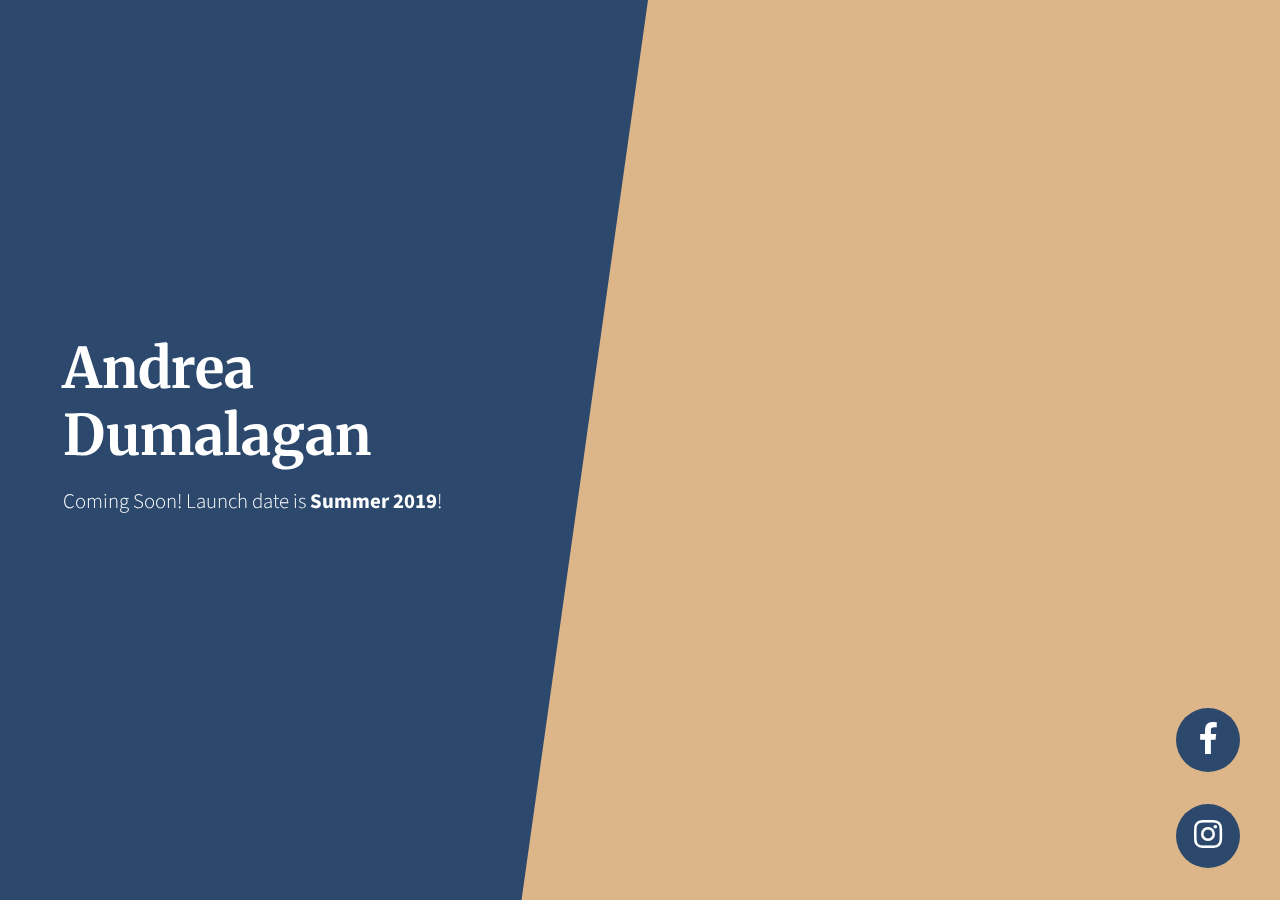
==== index.html @ 33ef76c4 "Update index.html" ====
<!DOCTYPE html>
<html lang="en">

<head>

  <meta charset="utf-8">
  <meta name="viewport" content="width=device-width, initial-scale=1, shrink-to-fit=no">
  <meta name="description" content="">
  <meta name="author" content="">

  <title>Coming Soon - Start Bootstrap Theme</title>

  <!-- Bootstrap core CSS -->
  <link href="vendor/bootstrap/css/bootstrap.min.css" rel="stylesheet">

  <!-- Custom fonts for this template -->
  <link href="https://fonts.googleapis.com/css?family=Source+Sans+Pro:200,200i,300,300i,400,400i,600,600i,700,700i,900,900i" rel="stylesheet">
  <link href="https://fonts.googleapis.com/css?family=Merriweather:300,300i,400,400i,700,700i,900,900i" rel="stylesheet">
  <link href="vendor/fontawesome-free/css/all.min.css" rel="stylesheet" type="text/css">

  <!-- Custom styles for this template -->
  <link href="css/coming-soon.min.css" rel="stylesheet">

</head>

<body>

  <div class="overlay"></div>
  <video playsinline="playsinline" autoplay="autoplay" muted="muted" loop="loop">
    <source src="mp4/bg.mp4" type="video/mp4">
  </video>

  <div class="masthead">
    <div class="masthead-bg"></div>
    <div class="container h-100">
      <div class="row h-100">
        <div class="col-12 my-auto">
          <div class="masthead-content text-white py-5 py-md-0">
            <h1 class="mb-3">Andrea Dumalagan</h1>
            <p class="mb-5">Coming Soon! Launch date is
              <strong>Summer 2019</strong>!</p>
            <!--<div class="input-group input-group-newsletter">
              <input type="email" class="form-control" placeholder="Enter email..." aria-label="Enter email..." aria-describedby="basic-addon">
              <div class="input-group-append">
                <button class="btn btn-secondary" type="button">Notify Me!</button>
              </div>
            </div>-->
          </div>
        </div>
      </div>
    </div>
  </div>

  <div class="social-icons">
    <ul class="list-unstyled text-center mb-0">
      <!--<li class="list-unstyled-item">
        <a href="#">
          <i class="fab fa-twitter"></i>
        </a>
      </li>-->
      <li class="list-unstyled-item">
        <a href="#">
          <i class="fab fa-facebook-f"></i>
        </a>
      </li>
      <li class="list-unstyled-item">
        <a href="#">
          <i class="fab fa-instagram"></i>
        </a>
      </li>
    </ul>
  </div>

  <!-- Bootstrap core JavaScript -->
  <script src="vendor/jquery/jquery.min.js"></script>
  <script src="vendor/bootstrap/js/bootstrap.bundle.min.js"></script>

  <!-- Custom scripts for this template -->
  <script src="js/coming-soon.min.js"></script>

</body>

</html>
---- css/coming-soon.min.css ----
/*!
 * Start Bootstrap - Coming Soon v5.0.4 (https://startbootstrap.com/template-overviews/coming-soon)
 * Copyright 2013-2019 Start Bootstrap
 * Licensed under MIT (https://github.com/BlackrockDigital/startbootstrap-coming-soon/blob/master/LICENSE)
 */html{height:100%}body{height:100%;min-height:35rem;position:relative;font-family:'Source Sans Pro';font-weight:300}h1,h2,h3,h4,h5,h6{font-family:Merriweather;font-weight:700}video{position:fixed;top:50%;left:50%;min-width:100%;min-height:100%;width:auto;height:auto;-webkit-transform:translateX(-50%) translateY(-50%);transform:translateX(-50%) translateY(-50%);z-index:0}@media (pointer:coarse) and (hover:none){body{background:url(../img/bg-mobile-fallback.jpg) #002e66 no-repeat center center scroll;background-position:cover}body video{display:none}}.overlay{position:absolute;top:0;left:0;height:100%;width:100%;background-color:#cd9557;opacity:.7;z-index:1}.masthead{position:relative;overflow:hidden;padding-bottom:3rem;z-index:2}.masthead .masthead-bg{position:absolute;top:0;bottom:0;right:0;left:0;width:100%;min-height:35rem;height:100%;background-color:rgba(0,46,102,.8);-webkit-transform:skewY(4deg);transform:skewY(4deg);-webkit-transform-origin:bottom right;transform-origin:bottom right}.masthead .masthead-content h1{font-size:2.5rem}.masthead .masthead-content p{font-size:1.2rem}.masthead .masthead-content p strong{font-weight:700}.masthead .masthead-content .input-group-newsletter input{height:auto;font-size:1rem;padding:1rem}.masthead .masthead-content .input-group-newsletter button{font-size:.8rem;font-weight:700;text-transform:uppercase;letter-spacing:1px;padding:1rem}@media (min-width:768px){.masthead{height:100%;min-height:0;width:40.5rem;padding-bottom:0}.masthead .masthead-bg{min-height:0;-webkit-transform:skewX(-8deg);transform:skewX(-8deg);-webkit-transform-origin:top right;transform-origin:top right}.masthead .masthead-content{padding-left:3rem;padding-right:10rem}.masthead .masthead-content h1{font-size:3.5rem}.masthead .masthead-content p{font-size:1.3rem}}.social-icons{position:absolute;margin-bottom:2rem;width:100%;z-index:2}.social-icons ul{margin-top:2rem;width:100%;text-align:center}.social-icons ul>li{margin-left:1rem;margin-right:1rem;display:inline-block}.social-icons ul>li>a{display:block;color:#fff;background-color:rgba(0,46,102,.8);border-radius:100%;font-size:2rem;line-height:4rem;height:4rem;width:4rem}@media (min-width:768px){.social-icons{margin:0;position:absolute;right:2.5rem;bottom:2rem;width:auto}.social-icons ul{margin-top:0;width:auto}.social-icons ul>li{display:block;margin-left:0;margin-right:0;margin-bottom:2rem}.social-icons ul>li:last-child{margin-bottom:0}.social-icons ul>li>a{-webkit-transition:all .2s ease-in-out;transition:all .2s ease-in-out;font-size:2rem;line-height:4rem;height:4rem;width:4rem}.social-icons ul>li>a:hover{background-color:#002e66}}.btn-secondary{background-color:#cd9557;border-color:#cd9557}.btn-secondary:active,.btn-secondary:focus,.btn-secondary:hover{background-color:#ba7c37!important;border-color:#ba7c37!important}.input{font-weight:300!important}
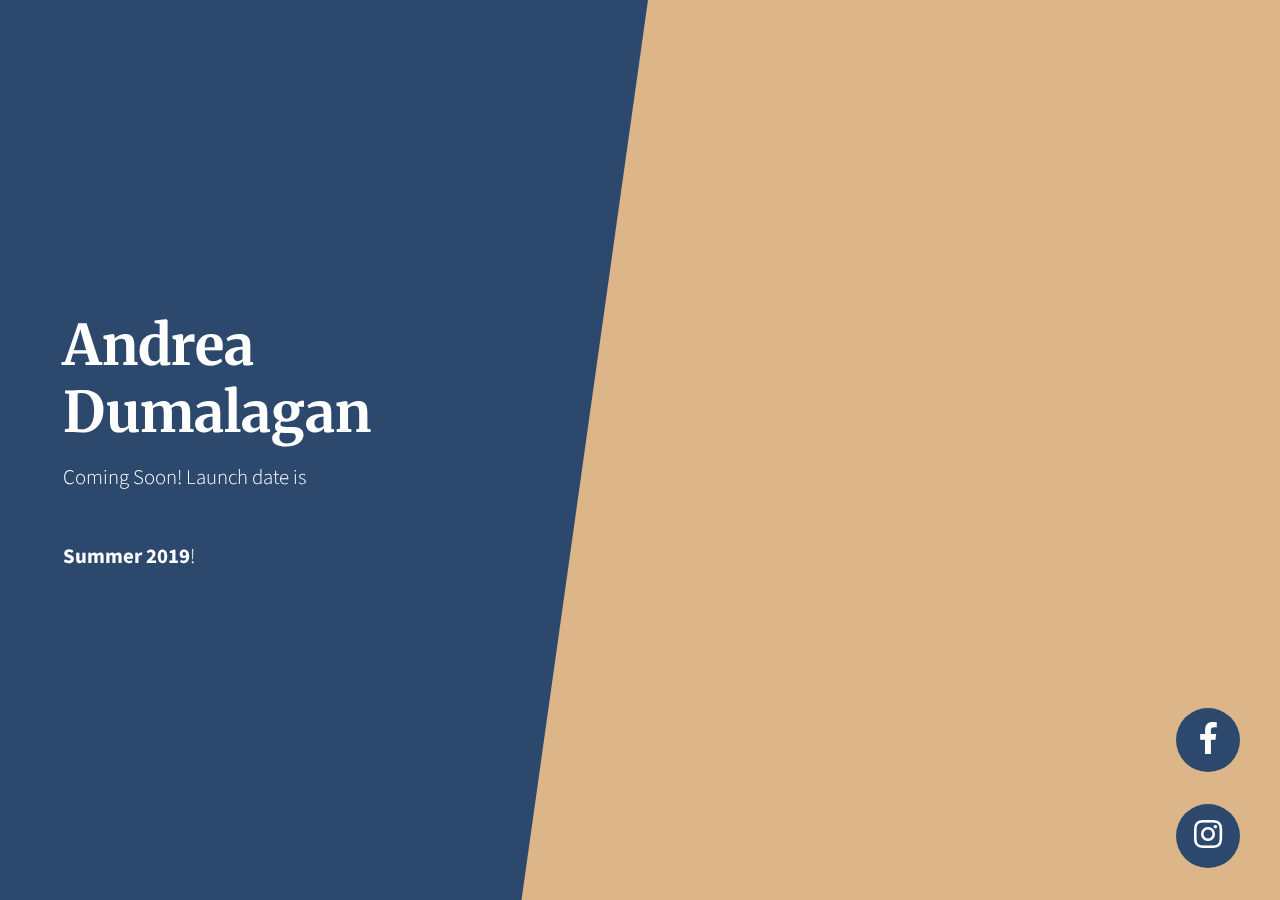
==== commit ced3132b: "Update index.html" ====
--- a/index.html
+++ b/index.html
@@ -38,13 +38,13 @@
           <div class="masthead-content text-white py-5 py-md-0">
             <h1 class="mb-3">Andrea Dumalagan</h1>
             <p class="mb-5">Coming Soon! Launch date is
-              <strong>Summer 2019</strong>!</p>
+              <p><strong>Summer 2019</strong>!</p></p>
             <!--<div class="input-group input-group-newsletter">
               <input type="email" class="form-control" placeholder="Enter email..." aria-label="Enter email..." aria-describedby="basic-addon">
               <div class="input-group-append">
                 <button class="btn btn-secondary" type="button">Notify Me!</button>
               </div>
-            </div>-->
+            </div>-->  
           </div>
         </div>
       </div>
@@ -52,7 +52,7 @@
   </div>
 
   <div class="social-icons">
-    <ul class="list-unstyled text-center mb-0">
+    <ul class="list-unstyled text-center mb-0"> 
       <!--<li class="list-unstyled-item">
         <a href="#">
           <i class="fab fa-twitter"></i>
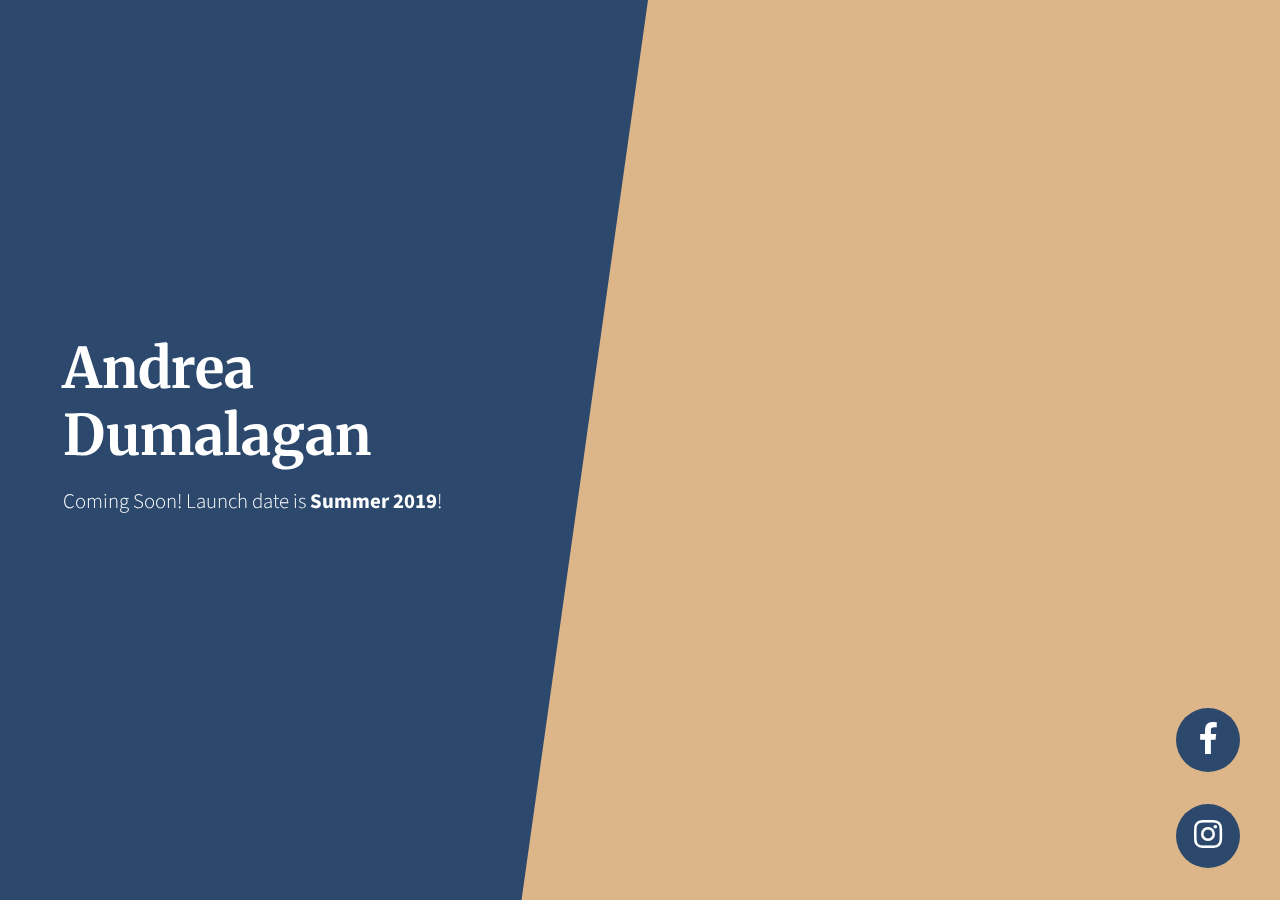
==== commit 88c09b49: "Update index.html" ====
--- a/index.html
+++ b/index.html
@@ -38,7 +38,7 @@
           <div class="masthead-content text-white py-5 py-md-0">
             <h1 class="mb-3">Andrea Dumalagan</h1>
             <p class="mb-5">Coming Soon! Launch date is
-              <p><strong>Summer 2019</strong>!</p></p>
+              <strong>Summer 2019</strong>!</p>
             <!--<div class="input-group input-group-newsletter">
               <input type="email" class="form-control" placeholder="Enter email..." aria-label="Enter email..." aria-describedby="basic-addon">
               <div class="input-group-append">
